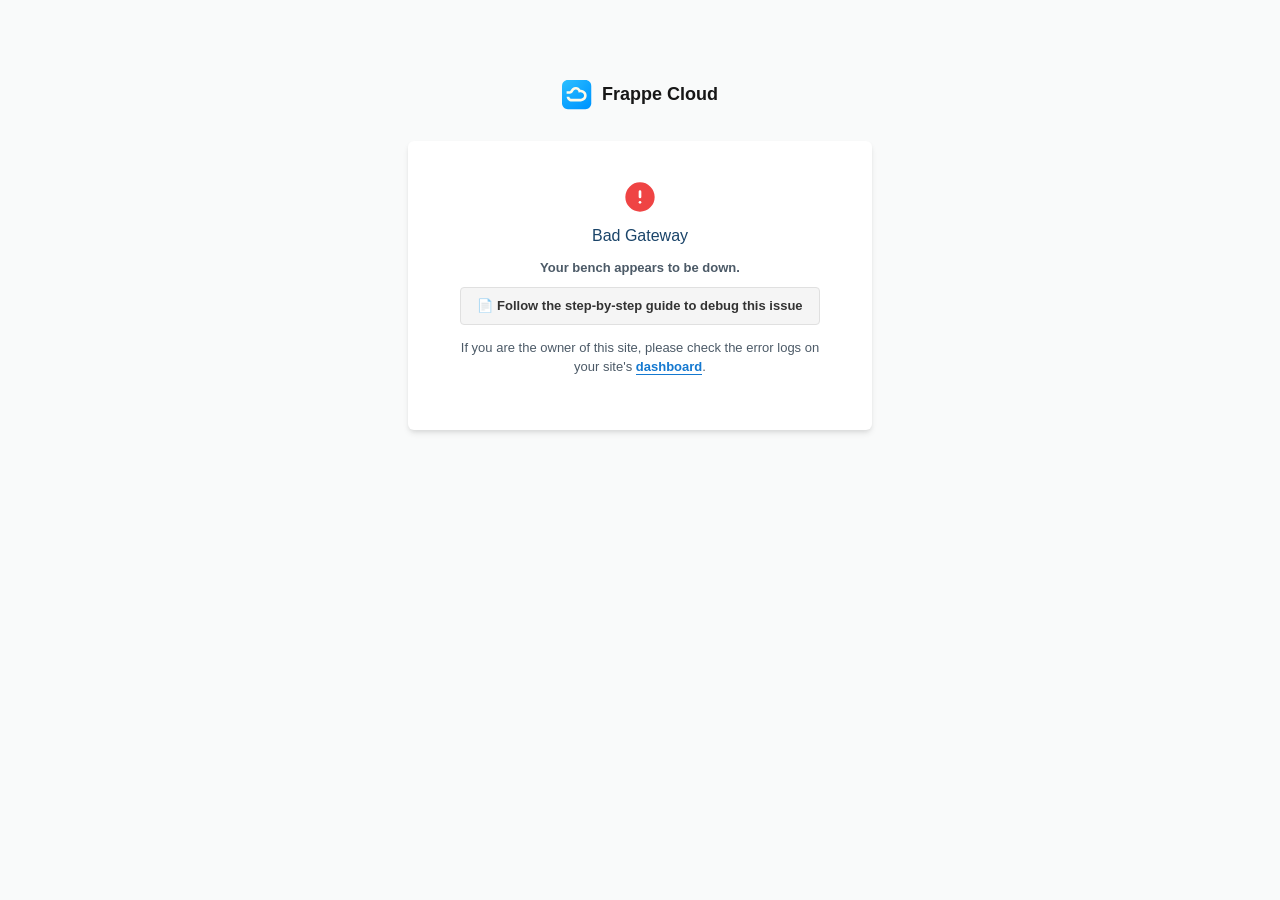
==== agent/pages/bad_gateway.html @ 97add482 "feat(proxy): Add custom error pages for common endpoints These will also link to docs so user can in" ====
<!doctype html>
<html lang="en">
  <head>
    <meta charset="utf-8" />
    <title>Bad Gateway</title>
    <style>
      html {
        -webkit-font-smoothing: antialiased;
        -moz-osx-font-smoothing: grayscale;
      }
      body {
        font-family:
          -apple-system, BlinkMacSystemFont, "Segoe UI", Roboto, Oxygen, Ubuntu,
          Cantarell, "Open Sans", "Helvetica Neue", sans-serif;
        color: #1a4469;
        background-color: #f9fafa;
      }

      .container {
        padding-top: 4rem;
        max-width: 768px;
        margin: 0 auto;
      }

      .logo {
        text-align: center;
        display: flex;
        justify-content: center;
        align-items: center;
      }

      .logo svg {
        height: 2rem;
      }

      .logo h1 {
        font-size: 18px;
        font-weight: 600;
        color: #171717;
      }

      .message-container {
        width: 24rem;
        margin: 0 auto;
        background-color: white;
        padding: 2.5rem;
        margin-top: 1.5rem;
        -webkit-box-shadow:
          0 4px 6px -1px rgba(0, 0, 0, 0.1),
          0 2px 4px -1px rgba(0, 0, 0, 0.06);
        box-shadow:
          0 4px 6px -1px rgba(0, 0, 0, 0.1),
          0 2px 4px -1px rgba(0, 0, 0, 0.06);
        font-size: 13px;
        text-align: center;
        border-radius: 0.375rem;
      }

      .alert-icon svg {
        height: 2rem;
        width: 2rem;
      }

      h1 {
        font-size: 16px;
        font-weight: 500;
      }

      p {
        color: #4c5a67;
        line-height: 1.5;
      }

      a {
        color: #1579d0;
        text-decoration: none;
        border-bottom: 1px solid #1579d0;
      }
    </style>
  </head>

  <body>
    <div class="container">
      <div class="logo">
        <svg
          width="40"
          height="100"
          viewBox="0 0 160 120"
          fill="none"
          xmlns="http://www.w3.org/2000/svg"
        >
          <path
            d="M93.4626 0H23.5665C10.5511 0 0 10.5511 0 23.5665V93.4626C0 106.478 10.5511 117.029 23.5665 117.029H93.4626C106.478 117.029 117.029 106.478 117.029 93.4626V23.5665C117.029 10.5511 106.478 0 93.4626 0Z"
            fill="url(#paint0_radial_0_9)"
          />
          <path
            d="M94.4529 48.9854C89.7801 42.265 81.9046 38.3798 73.7142 38.9048C70.1965 32.552 63.6861 28.3517 56.0732 27.8792C50.7704 27.5642 45.4151 29.4018 41.2674 32.972C38.4322 35.4396 36.3846 38.2748 35.1245 41.4775C34.3895 43.3676 32.7094 44.5751 30.9243 44.5751H18.3761V55.0757H30.9243C37.0671 55.0757 42.5799 51.243 44.8901 45.3102C45.5201 43.6826 46.5702 42.265 48.1453 40.8999C50.1929 39.1148 52.8705 38.1698 55.3907 38.3273C59.1709 38.5898 61.8485 40.3224 63.5286 42.475C65.3137 44.4701 66.3113 47.5678 66.8888 50.6655C70.249 49.7204 73.9242 48.9329 77.4419 49.5104C80.3296 49.9829 83.0072 51.5055 84.9498 53.7631C85.2648 54.1307 85.5798 54.4982 85.8424 54.9182C88.3625 58.5409 88.835 63.0037 87.1549 67.4139C85.6324 71.5091 80.0145 75.2369 75.3418 75.2369H38.7997C33.8119 75.2369 29.7167 71.5091 29.0867 66.7314H18.5861C19.2686 77.337 28.0366 85.7374 38.7997 85.7374H75.3943C84.4248 85.7374 93.9278 79.3321 97.0255 71.1416C99.9132 63.4762 98.9681 55.3907 94.5054 48.9329L94.4529 48.9854Z"
            fill="#FFFAE9"
          />
          <defs>
            <radialGradient
              id="paint0_radial_0_9"
              cx="0"
              cy="0"
              r="1"
              gradientUnits="userSpaceOnUse"
              gradientTransform="translate(-28.5 -58) rotate(54.335) scale(209.246)"
            >
              <stop stop-color="#40D1FF" />
              <stop offset="1" stop-color="#0097FF" />
            </radialGradient>
          </defs>
        </svg>
        <div class="logo-text">
          <h1>Frappe Cloud</h1>
        </div>
      </div>
      <div class="message-container">
        <div class="alert-icon">
          <!-- Red filled circle with white exclamation mark (scaled down via CSS) -->
          <svg
            xmlns="http://www.w3.org/2000/svg"
            viewBox="0 0 24 24"
            fill="none"
            stroke-width="2"
            stroke-linecap="round"
            stroke-linejoin="round"
          >
            <circle cx="12" cy="12" r="10" fill="#EF4444" stroke="#EF4444" />
            <line x1="12" x2="12" y1="8" y2="12" stroke="white" />
            <line x1="12" x2="12.01" y1="16" y2="16" stroke="white" />
          </svg>
        </div>
        <h1>Bad Gateway</h1>
        <p class="message">
          <strong>Your bench appears to be down.</strong>
          <a
            href="https://docs.frappe.io/cloud/performance-error-debugging#502-bad-gateway"
            style="
              display: inline-block;
              margin-top: 10px;
              padding: 8px 16px;
              background: #f5f5f5;
              border-radius: 4px;
              color: #333;
              text-decoration: none;
              font-weight: bold;
              border: 1px solid #e0e0e0;
            "
          >
            📄 Follow the step-by-step guide to debug this issue
          </a>
        </p>
        <p>
          If you are the owner of this site, please check the error logs on your
          site's
          <a class="dashboard-url" href="https://frappecloud.com/dashboard"
            ><strong>dashboard</strong></a
          >.
        </p>
      </div>
    </div>
  </body>

  <script>
    const dashboardUrl = document.querySelector(".dashboard-url");
    const siteName = window.location.hostname;
    dashboardUrl.href = `https://frappecloud.com/dashboard/sites/${siteName}/insights/analytics`;
  </script>
</html>
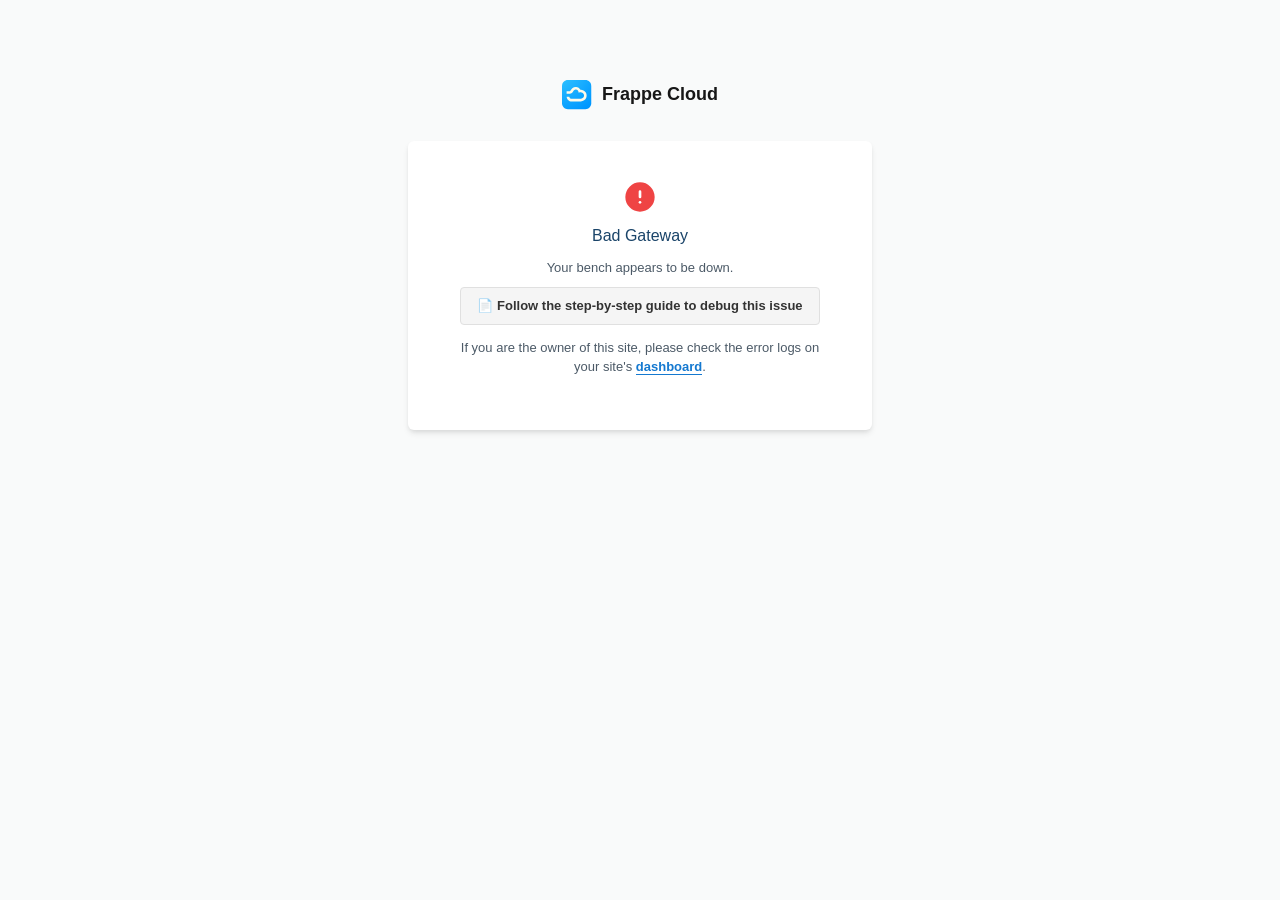
==== commit 39b2523c: "fix(proxy): Remove unnecessary bolding (cherry picked from commit bad620cc875e657d0c242118816a4f9fdb" ====
--- a/agent/pages/bad_gateway.html
+++ b/agent/pages/bad_gateway.html
@@ -133,7 +133,7 @@
         </div>
         <h1>Bad Gateway</h1>
         <p class="message">
-          <strong>Your bench appears to be down.</strong>
+          Your bench appears to be down.
           <a
             href="https://docs.frappe.io/cloud/performance-error-debugging#502-bad-gateway"
             style="
@@ -165,6 +165,6 @@
   <script>
     const dashboardUrl = document.querySelector(".dashboard-url");
     const siteName = window.location.hostname;
-    dashboardUrl.href = `https://frappecloud.com/dashboard/sites/${siteName}/insights/analytics`;
+    dashboardUrl.href = `https://frappecloud.com/dashboard/sites/${siteName}`;
   </script>
 </html>
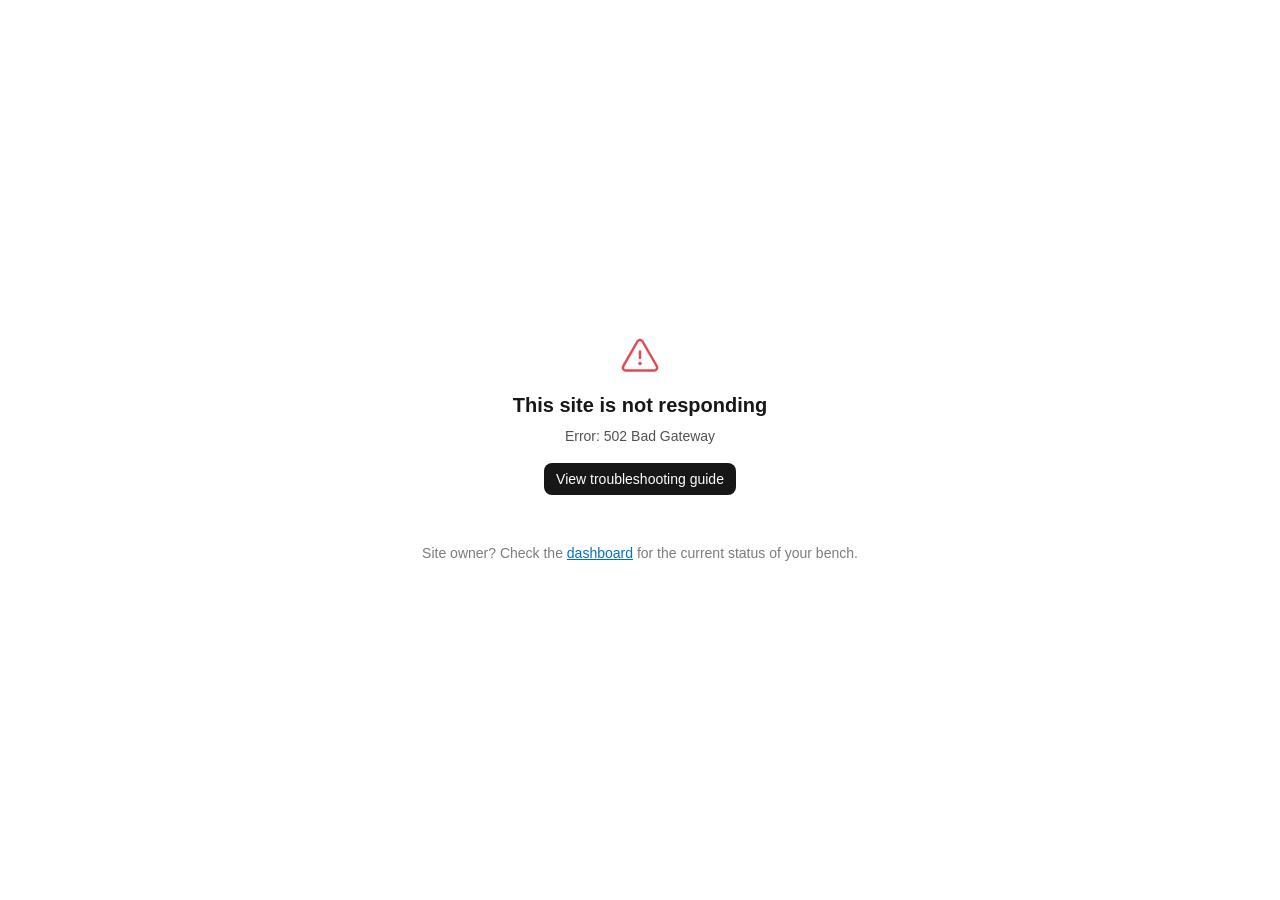
==== commit 0f431c1f: "feat(pages): Redesign the error pages Replace the logo header and shadowed card with a centred icon," ====
--- a/agent/pages/bad_gateway.html
+++ b/agent/pages/bad_gateway.html
@@ -2,169 +2,142 @@
 <html lang="en">
   <head>
     <meta charset="utf-8" />
+    <meta name="viewport" content="width=device-width, initial-scale=1" />
     <title>Bad Gateway</title>
     <style>
+      *,
+      *::before,
+      *::after {
+        margin: 0;
+        padding: 0;
+        box-sizing: border-box;
+      }
+
       html {
         -webkit-font-smoothing: antialiased;
         -moz-osx-font-smoothing: grayscale;
+        color-scheme: light;
       }
+
       body {
         font-family:
           -apple-system, BlinkMacSystemFont, "Segoe UI", Roboto, Oxygen, Ubuntu,
-          Cantarell, "Open Sans", "Helvetica Neue", sans-serif;
-        color: #1a4469;
-        background-color: #f9fafa;
+          Cantarell, "Helvetica Neue", sans-serif;
+        background-color: #ffffff;
+        color: #171717;
+        min-height: 100vh;
+        padding: 24px;
+        display: flex;
+        flex-direction: column;
+        align-items: center;
+        justify-content: center;
+        gap: 48px;
       }
 
-      .container {
-        padding-top: 4rem;
-        max-width: 768px;
-        margin: 0 auto;
+      .content {
+        max-width: 26rem;
+        text-align: center;
+        display: flex;
+        flex-direction: column;
+        align-items: center;
+        gap: 16px;
       }
 
-      .logo {
-        text-align: center;
+      .text {
         display: flex;
-        justify-content: center;
-        align-items: center;
-      }
-
-      .logo svg {
-        height: 2rem;
-      }
-
-      .logo h1 {
-        font-size: 18px;
-        font-weight: 600;
-        color: #171717;
-      }
-
-      .message-container {
-        width: 24rem;
-        margin: 0 auto;
-        background-color: white;
-        padding: 2.5rem;
-        margin-top: 1.5rem;
-        -webkit-box-shadow:
-          0 4px 6px -1px rgba(0, 0, 0, 0.1),
-          0 2px 4px -1px rgba(0, 0, 0, 0.06);
-        box-shadow:
-          0 4px 6px -1px rgba(0, 0, 0, 0.1),
-          0 2px 4px -1px rgba(0, 0, 0, 0.06);
-        font-size: 13px;
-        text-align: center;
-        border-radius: 0.375rem;
-      }
-
-      .alert-icon svg {
-        height: 2rem;
-        width: 2rem;
+        flex-direction: column;
+        gap: 8px;
       }
 
       h1 {
-        font-size: 16px;
-        font-weight: 500;
+        font-size: 20px;
+        font-weight: 600;
+        line-height: 1.3;
       }
 
       p {
-        color: #4c5a67;
+        font-size: 14px;
         line-height: 1.5;
+        color: #525252;
+      }
+
+      .footer {
+        font-size: 14px;
+        line-height: 1.5;
+        text-align: center;
+        color: #7c7c7c;
       }
 
       a {
-        color: #1579d0;
+        color: #0070cc;
+      }
+
+      /* plain-html visited purple. must not reach .button, whose label is white */
+      a:not(.button):visited {
+        color: #551a8b;
+      }
+
+      .button {
+        display: inline-flex;
+        align-items: center;
+        padding: 8px 12px;
+        border-radius: 8px;
+        background-color: #171717;
+        color: #ffffff;
+        font-size: 14px;
         text-decoration: none;
-        border-bottom: 1px solid #1579d0;
+      }
+
+      .button:hover {
+        background-color: #2f2f2f;
       }
     </style>
   </head>
-
   <body>
-    <div class="container">
-      <div class="logo">
-        <svg
-          width="40"
-          height="100"
-          viewBox="0 0 160 120"
-          fill="none"
-          xmlns="http://www.w3.org/2000/svg"
-        >
-          <path
-            d="M93.4626 0H23.5665C10.5511 0 0 10.5511 0 23.5665V93.4626C0 106.478 10.5511 117.029 23.5665 117.029H93.4626C106.478 117.029 117.029 106.478 117.029 93.4626V23.5665C117.029 10.5511 106.478 0 93.4626 0Z"
-            fill="url(#paint0_radial_0_9)"
-          />
-          <path
-            d="M94.4529 48.9854C89.7801 42.265 81.9046 38.3798 73.7142 38.9048C70.1965 32.552 63.6861 28.3517 56.0732 27.8792C50.7704 27.5642 45.4151 29.4018 41.2674 32.972C38.4322 35.4396 36.3846 38.2748 35.1245 41.4775C34.3895 43.3676 32.7094 44.5751 30.9243 44.5751H18.3761V55.0757H30.9243C37.0671 55.0757 42.5799 51.243 44.8901 45.3102C45.5201 43.6826 46.5702 42.265 48.1453 40.8999C50.1929 39.1148 52.8705 38.1698 55.3907 38.3273C59.1709 38.5898 61.8485 40.3224 63.5286 42.475C65.3137 44.4701 66.3113 47.5678 66.8888 50.6655C70.249 49.7204 73.9242 48.9329 77.4419 49.5104C80.3296 49.9829 83.0072 51.5055 84.9498 53.7631C85.2648 54.1307 85.5798 54.4982 85.8424 54.9182C88.3625 58.5409 88.835 63.0037 87.1549 67.4139C85.6324 71.5091 80.0145 75.2369 75.3418 75.2369H38.7997C33.8119 75.2369 29.7167 71.5091 29.0867 66.7314H18.5861C19.2686 77.337 28.0366 85.7374 38.7997 85.7374H75.3943C84.4248 85.7374 93.9278 79.3321 97.0255 71.1416C99.9132 63.4762 98.9681 55.3907 94.5054 48.9329L94.4529 48.9854Z"
-            fill="#FFFAE9"
-          />
-          <defs>
-            <radialGradient
-              id="paint0_radial_0_9"
-              cx="0"
-              cy="0"
-              r="1"
-              gradientUnits="userSpaceOnUse"
-              gradientTransform="translate(-28.5 -58) rotate(54.335) scale(209.246)"
-            >
-              <stop stop-color="#40D1FF" />
-              <stop offset="1" stop-color="#0097FF" />
-            </radialGradient>
-          </defs>
-        </svg>
-        <div class="logo-text">
-          <h1>Frappe Cloud</h1>
-        </div>
+    <div class="content">
+      <svg
+        width="40"
+        height="40"
+        viewBox="0 0 40 40"
+        fill="none"
+        xmlns="http://www.w3.org/2000/svg"
+        aria-hidden="true"
+      >
+        <path
+          d="M17.4 5.5a3 3 0 0 1 5.2 0l14.1 24.5a3 3 0 0 1-2.6 4.5H5.9a3 3 0 0 1-2.6-4.5L17.4 5.5Z"
+          stroke="#E5484D"
+          stroke-width="2.5"
+          stroke-linejoin="round"
+        />
+        <path
+          d="M20 15.5v6.5"
+          stroke="#E5484D"
+          stroke-width="2.5"
+          stroke-linecap="round"
+        />
+        <circle cx="20" cy="27.5" r="1.75" fill="#E5484D" />
+      </svg>
+      <div class="text">
+        <h1>This site is not responding</h1>
+        <p>Error: 502 Bad Gateway</p>
       </div>
-      <div class="message-container">
-        <div class="alert-icon">
-          <!-- Red filled circle with white exclamation mark (scaled down via CSS) -->
-          <svg
-            xmlns="http://www.w3.org/2000/svg"
-            viewBox="0 0 24 24"
-            fill="none"
-            stroke-width="2"
-            stroke-linecap="round"
-            stroke-linejoin="round"
-          >
-            <circle cx="12" cy="12" r="10" fill="#EF4444" stroke="#EF4444" />
-            <line x1="12" x2="12" y1="8" y2="12" stroke="white" />
-            <line x1="12" x2="12.01" y1="16" y2="16" stroke="white" />
-          </svg>
-        </div>
-        <h1>Bad Gateway</h1>
-        <p class="message">
-          Your bench appears to be down.
-          <a
-            href="https://docs.frappe.io/cloud/performance-error-debugging#502-bad-gateway"
-            style="
-              display: inline-block;
-              margin-top: 10px;
-              padding: 8px 16px;
-              background: #f5f5f5;
-              border-radius: 4px;
-              color: #333;
-              text-decoration: none;
-              font-weight: bold;
-              border: 1px solid #e0e0e0;
-            "
-          >
-            📄 Follow the step-by-step guide to debug this issue
-          </a>
-        </p>
-        <p>
-          If you are the owner of this site, please check the error logs on your
-          site's
-          <a class="dashboard-url" href="https://frappecloud.com/dashboard"
-            ><strong>dashboard</strong></a
-          >.
-        </p>
-      </div>
+      <a
+        class="button"
+        href="https://docs.frappe.io/cloud/site/common-issues/502-bad-gateway"
+        >View troubleshooting guide</a
+      >
     </div>
+    <p class="footer">
+      Site owner? Check the
+      <a class="dashboard-url" href="https://frappecloud.com/dashboard"
+        >dashboard</a
+      >
+      for the current status of your bench.
+    </p>
+    <script>
+      // the dashboard link needs the site name, which only the browser knows here
+      document.querySelector(".dashboard-url").href =
+        `https://frappecloud.com/dashboard/sites/${window.location.hostname}`;
+    </script>
   </body>
-
-  <script>
-    const dashboardUrl = document.querySelector(".dashboard-url");
-    const siteName = window.location.hostname;
-    dashboardUrl.href = `https://frappecloud.com/dashboard/sites/${siteName}`;
-  </script>
 </html>
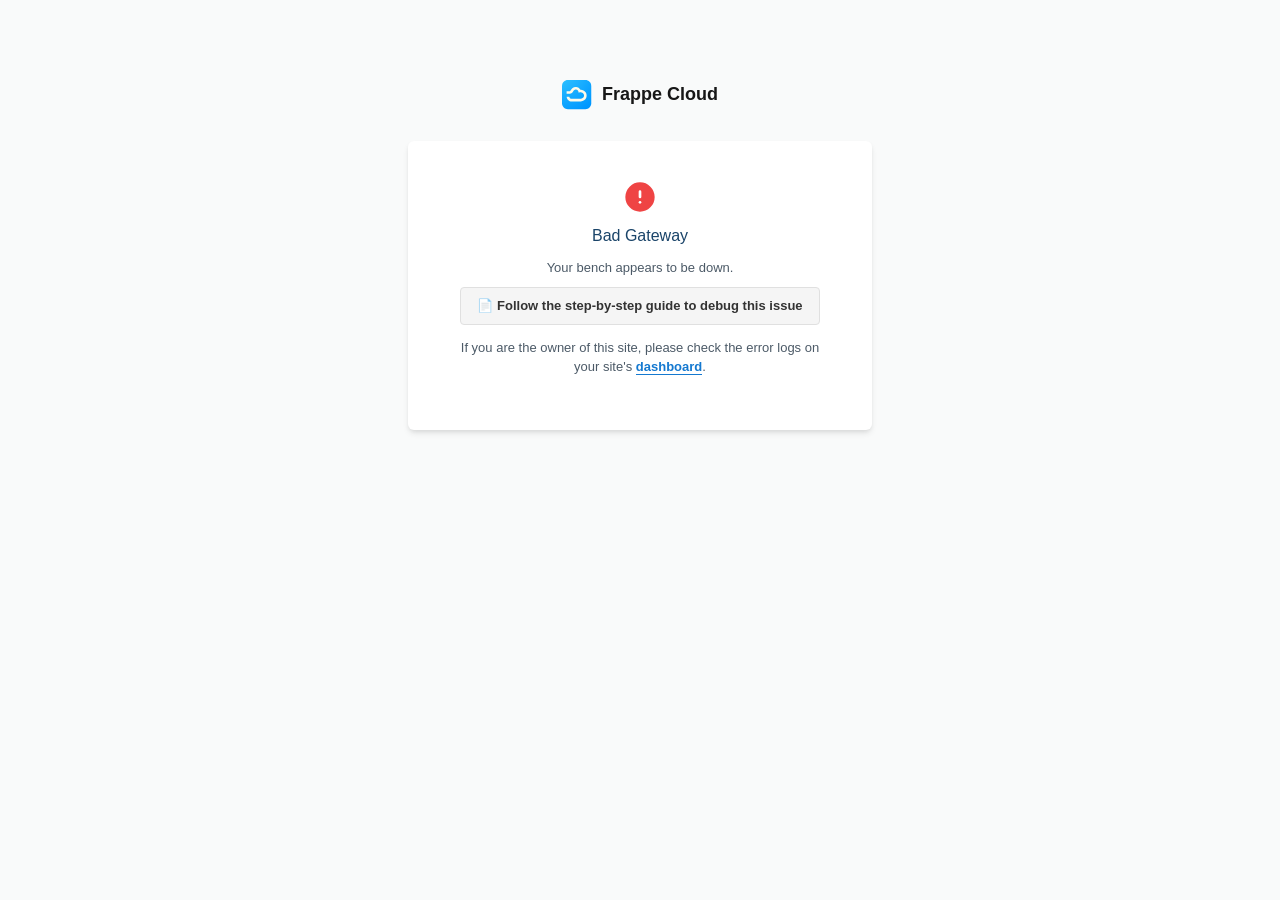
==== commit fd84f19e: "Merge pull request #575 from frappe/mergify/bp/master/pr-573 feat(bench): show custom page for werkz" ====
--- a/agent/pages/bad_gateway.html
+++ b/agent/pages/bad_gateway.html
@@ -2,142 +2,169 @@
 <html lang="en">
   <head>
     <meta charset="utf-8" />
-    <meta name="viewport" content="width=device-width, initial-scale=1" />
     <title>Bad Gateway</title>
     <style>
-      *,
-      *::before,
-      *::after {
-        margin: 0;
-        padding: 0;
-        box-sizing: border-box;
-      }
-
       html {
         -webkit-font-smoothing: antialiased;
         -moz-osx-font-smoothing: grayscale;
-        color-scheme: light;
       }
-
       body {
         font-family:
           -apple-system, BlinkMacSystemFont, "Segoe UI", Roboto, Oxygen, Ubuntu,
-          Cantarell, "Helvetica Neue", sans-serif;
-        background-color: #ffffff;
-        color: #171717;
-        min-height: 100vh;
-        padding: 24px;
-        display: flex;
-        flex-direction: column;
-        align-items: center;
-        justify-content: center;
-        gap: 48px;
+          Cantarell, "Open Sans", "Helvetica Neue", sans-serif;
+        color: #1a4469;
+        background-color: #f9fafa;
       }
 
-      .content {
-        max-width: 26rem;
+      .container {
+        padding-top: 4rem;
+        max-width: 768px;
+        margin: 0 auto;
+      }
+
+      .logo {
         text-align: center;
         display: flex;
-        flex-direction: column;
+        justify-content: center;
         align-items: center;
-        gap: 16px;
       }
 
-      .text {
-        display: flex;
-        flex-direction: column;
-        gap: 8px;
+      .logo svg {
+        height: 2rem;
+      }
+
+      .logo h1 {
+        font-size: 18px;
+        font-weight: 600;
+        color: #171717;
+      }
+
+      .message-container {
+        width: 24rem;
+        margin: 0 auto;
+        background-color: white;
+        padding: 2.5rem;
+        margin-top: 1.5rem;
+        -webkit-box-shadow:
+          0 4px 6px -1px rgba(0, 0, 0, 0.1),
+          0 2px 4px -1px rgba(0, 0, 0, 0.06);
+        box-shadow:
+          0 4px 6px -1px rgba(0, 0, 0, 0.1),
+          0 2px 4px -1px rgba(0, 0, 0, 0.06);
+        font-size: 13px;
+        text-align: center;
+        border-radius: 0.375rem;
+      }
+
+      .alert-icon svg {
+        height: 2rem;
+        width: 2rem;
       }
 
       h1 {
-        font-size: 20px;
-        font-weight: 600;
-        line-height: 1.3;
+        font-size: 16px;
+        font-weight: 500;
       }
 
       p {
-        font-size: 14px;
+        color: #4c5a67;
         line-height: 1.5;
-        color: #525252;
-      }
-
-      .footer {
-        font-size: 14px;
-        line-height: 1.5;
-        text-align: center;
-        color: #7c7c7c;
       }
 
       a {
-        color: #0070cc;
-      }
-
-      /* plain-html visited purple. must not reach .button, whose label is white */
-      a:not(.button):visited {
-        color: #551a8b;
-      }
-
-      .button {
-        display: inline-flex;
-        align-items: center;
-        padding: 8px 12px;
-        border-radius: 8px;
-        background-color: #171717;
-        color: #ffffff;
-        font-size: 14px;
+        color: #1579d0;
         text-decoration: none;
-      }
-
-      .button:hover {
-        background-color: #2f2f2f;
+        border-bottom: 1px solid #1579d0;
       }
     </style>
   </head>
+
   <body>
-    <div class="content">
-      <svg
-        width="40"
-        height="40"
-        viewBox="0 0 40 40"
-        fill="none"
-        xmlns="http://www.w3.org/2000/svg"
-        aria-hidden="true"
-      >
-        <path
-          d="M17.4 5.5a3 3 0 0 1 5.2 0l14.1 24.5a3 3 0 0 1-2.6 4.5H5.9a3 3 0 0 1-2.6-4.5L17.4 5.5Z"
-          stroke="#E5484D"
-          stroke-width="2.5"
-          stroke-linejoin="round"
-        />
-        <path
-          d="M20 15.5v6.5"
-          stroke="#E5484D"
-          stroke-width="2.5"
-          stroke-linecap="round"
-        />
-        <circle cx="20" cy="27.5" r="1.75" fill="#E5484D" />
-      </svg>
-      <div class="text">
-        <h1>This site is not responding</h1>
-        <p>Error: 502 Bad Gateway</p>
+    <div class="container">
+      <div class="logo">
+        <svg
+          width="40"
+          height="100"
+          viewBox="0 0 160 120"
+          fill="none"
+          xmlns="http://www.w3.org/2000/svg"
+        >
+          <path
+            d="M93.4626 0H23.5665C10.5511 0 0 10.5511 0 23.5665V93.4626C0 106.478 10.5511 117.029 23.5665 117.029H93.4626C106.478 117.029 117.029 106.478 117.029 93.4626V23.5665C117.029 10.5511 106.478 0 93.4626 0Z"
+            fill="url(#paint0_radial_0_9)"
+          />
+          <path
+            d="M94.4529 48.9854C89.7801 42.265 81.9046 38.3798 73.7142 38.9048C70.1965 32.552 63.6861 28.3517 56.0732 27.8792C50.7704 27.5642 45.4151 29.4018 41.2674 32.972C38.4322 35.4396 36.3846 38.2748 35.1245 41.4775C34.3895 43.3676 32.7094 44.5751 30.9243 44.5751H18.3761V55.0757H30.9243C37.0671 55.0757 42.5799 51.243 44.8901 45.3102C45.5201 43.6826 46.5702 42.265 48.1453 40.8999C50.1929 39.1148 52.8705 38.1698 55.3907 38.3273C59.1709 38.5898 61.8485 40.3224 63.5286 42.475C65.3137 44.4701 66.3113 47.5678 66.8888 50.6655C70.249 49.7204 73.9242 48.9329 77.4419 49.5104C80.3296 49.9829 83.0072 51.5055 84.9498 53.7631C85.2648 54.1307 85.5798 54.4982 85.8424 54.9182C88.3625 58.5409 88.835 63.0037 87.1549 67.4139C85.6324 71.5091 80.0145 75.2369 75.3418 75.2369H38.7997C33.8119 75.2369 29.7167 71.5091 29.0867 66.7314H18.5861C19.2686 77.337 28.0366 85.7374 38.7997 85.7374H75.3943C84.4248 85.7374 93.9278 79.3321 97.0255 71.1416C99.9132 63.4762 98.9681 55.3907 94.5054 48.9329L94.4529 48.9854Z"
+            fill="#FFFAE9"
+          />
+          <defs>
+            <radialGradient
+              id="paint0_radial_0_9"
+              cx="0"
+              cy="0"
+              r="1"
+              gradientUnits="userSpaceOnUse"
+              gradientTransform="translate(-28.5 -58) rotate(54.335) scale(209.246)"
+            >
+              <stop stop-color="#40D1FF" />
+              <stop offset="1" stop-color="#0097FF" />
+            </radialGradient>
+          </defs>
+        </svg>
+        <div class="logo-text">
+          <h1>Frappe Cloud</h1>
+        </div>
       </div>
-      <a
-        class="button"
-        href="https://docs.frappe.io/cloud/site/common-issues/502-bad-gateway"
-        >View troubleshooting guide</a
-      >
+      <div class="message-container">
+        <div class="alert-icon">
+          <!-- Red filled circle with white exclamation mark (scaled down via CSS) -->
+          <svg
+            xmlns="http://www.w3.org/2000/svg"
+            viewBox="0 0 24 24"
+            fill="none"
+            stroke-width="2"
+            stroke-linecap="round"
+            stroke-linejoin="round"
+          >
+            <circle cx="12" cy="12" r="10" fill="#EF4444" stroke="#EF4444" />
+            <line x1="12" x2="12" y1="8" y2="12" stroke="white" />
+            <line x1="12" x2="12.01" y1="16" y2="16" stroke="white" />
+          </svg>
+        </div>
+        <h1>Bad Gateway</h1>
+        <p class="message">
+          Your bench appears to be down.
+          <a
+            href="https://docs.frappe.io/cloud/site/common-issues/502-bad-gateway"
+            style="
+              display: inline-block;
+              margin-top: 10px;
+              padding: 8px 16px;
+              background: #f5f5f5;
+              border-radius: 4px;
+              color: #333;
+              text-decoration: none;
+              font-weight: bold;
+              border: 1px solid #e0e0e0;
+            "
+          >
+            📄 Follow the step-by-step guide to debug this issue
+          </a>
+        </p>
+        <p>
+          If you are the owner of this site, please check the error logs on your
+          site's
+          <a class="dashboard-url" href="https://frappecloud.com/dashboard"
+            ><strong>dashboard</strong></a
+          >.
+        </p>
+      </div>
     </div>
-    <p class="footer">
-      Site owner? Check the
-      <a class="dashboard-url" href="https://frappecloud.com/dashboard"
-        >dashboard</a
-      >
-      for the current status of your bench.
-    </p>
-    <script>
-      // the dashboard link needs the site name, which only the browser knows here
-      document.querySelector(".dashboard-url").href =
-        `https://frappecloud.com/dashboard/sites/${window.location.hostname}`;
-    </script>
   </body>
+
+  <script>
+    const dashboardUrl = document.querySelector(".dashboard-url");
+    const siteName = window.location.hostname;
+    dashboardUrl.href = `https://frappecloud.com/dashboard/sites/${siteName}`;
+  </script>
 </html>
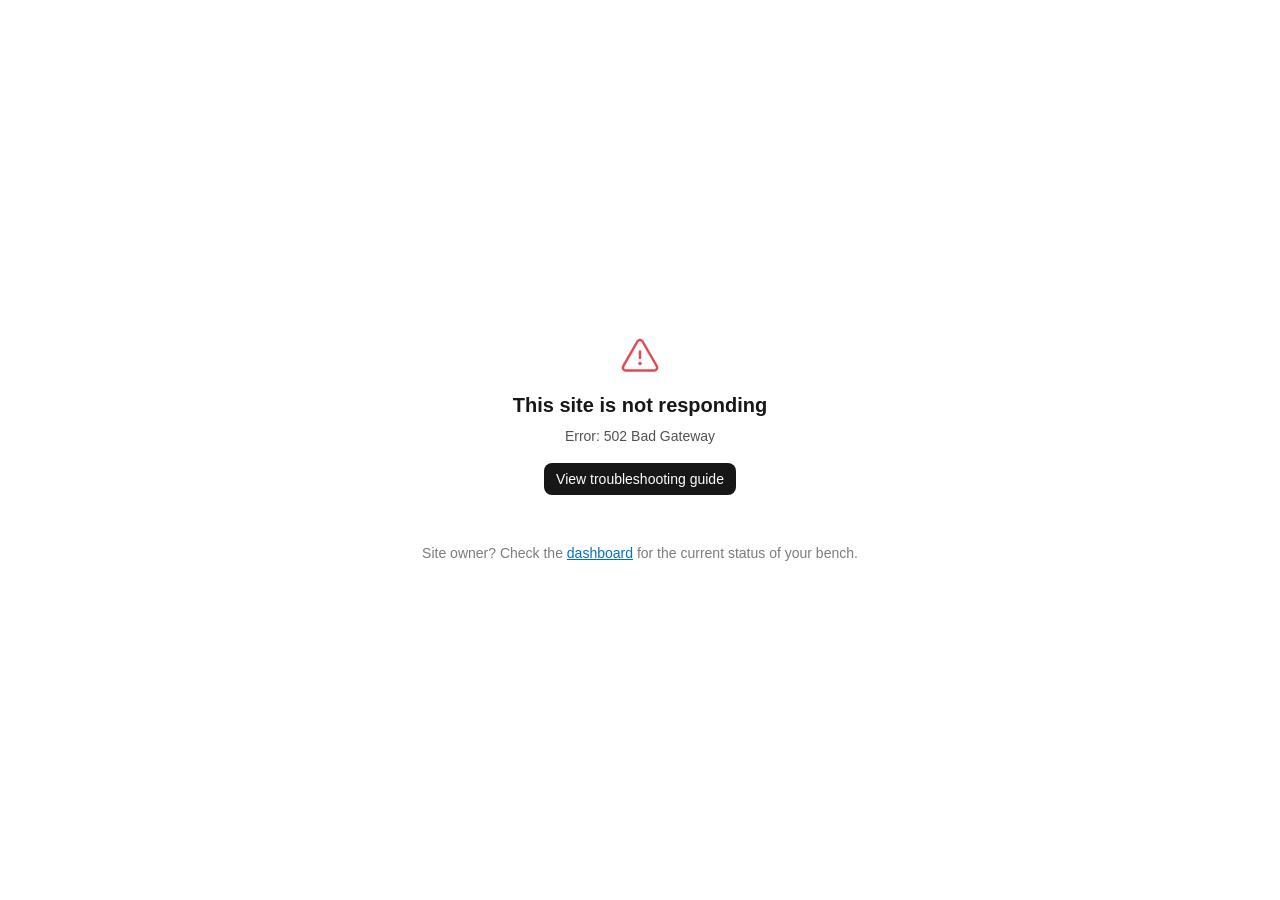
==== commit a3714302: "Merge pull request #581 from frappe/new-error-pages feat(pages): Redesign the error pages" ====
--- a/agent/pages/bad_gateway.html
+++ b/agent/pages/bad_gateway.html
@@ -2,169 +2,142 @@
 <html lang="en">
   <head>
     <meta charset="utf-8" />
+    <meta name="viewport" content="width=device-width, initial-scale=1" />
     <title>Bad Gateway</title>
     <style>
+      *,
+      *::before,
+      *::after {
+        margin: 0;
+        padding: 0;
+        box-sizing: border-box;
+      }
+
       html {
         -webkit-font-smoothing: antialiased;
         -moz-osx-font-smoothing: grayscale;
+        color-scheme: light;
       }
+
       body {
         font-family:
           -apple-system, BlinkMacSystemFont, "Segoe UI", Roboto, Oxygen, Ubuntu,
-          Cantarell, "Open Sans", "Helvetica Neue", sans-serif;
-        color: #1a4469;
-        background-color: #f9fafa;
+          Cantarell, "Helvetica Neue", sans-serif;
+        background-color: #ffffff;
+        color: #171717;
+        min-height: 100vh;
+        padding: 24px;
+        display: flex;
+        flex-direction: column;
+        align-items: center;
+        justify-content: center;
+        gap: 48px;
       }
 
-      .container {
-        padding-top: 4rem;
-        max-width: 768px;
-        margin: 0 auto;
+      .content {
+        max-width: 26rem;
+        text-align: center;
+        display: flex;
+        flex-direction: column;
+        align-items: center;
+        gap: 16px;
       }
 
-      .logo {
-        text-align: center;
+      .text {
         display: flex;
-        justify-content: center;
-        align-items: center;
-      }
-
-      .logo svg {
-        height: 2rem;
-      }
-
-      .logo h1 {
-        font-size: 18px;
-        font-weight: 600;
-        color: #171717;
-      }
-
-      .message-container {
-        width: 24rem;
-        margin: 0 auto;
-        background-color: white;
-        padding: 2.5rem;
-        margin-top: 1.5rem;
-        -webkit-box-shadow:
-          0 4px 6px -1px rgba(0, 0, 0, 0.1),
-          0 2px 4px -1px rgba(0, 0, 0, 0.06);
-        box-shadow:
-          0 4px 6px -1px rgba(0, 0, 0, 0.1),
-          0 2px 4px -1px rgba(0, 0, 0, 0.06);
-        font-size: 13px;
-        text-align: center;
-        border-radius: 0.375rem;
-      }
-
-      .alert-icon svg {
-        height: 2rem;
-        width: 2rem;
+        flex-direction: column;
+        gap: 8px;
       }
 
       h1 {
-        font-size: 16px;
-        font-weight: 500;
+        font-size: 20px;
+        font-weight: 600;
+        line-height: 1.3;
       }
 
       p {
-        color: #4c5a67;
+        font-size: 14px;
         line-height: 1.5;
+        color: #525252;
+      }
+
+      .footer {
+        font-size: 14px;
+        line-height: 1.5;
+        text-align: center;
+        color: #7c7c7c;
       }
 
       a {
-        color: #1579d0;
+        color: #0070cc;
+      }
+
+      /* plain-html visited purple. must not reach .button, whose label is white */
+      a:not(.button):visited {
+        color: #551a8b;
+      }
+
+      .button {
+        display: inline-flex;
+        align-items: center;
+        padding: 8px 12px;
+        border-radius: 8px;
+        background-color: #171717;
+        color: #ffffff;
+        font-size: 14px;
         text-decoration: none;
-        border-bottom: 1px solid #1579d0;
+      }
+
+      .button:hover {
+        background-color: #2f2f2f;
       }
     </style>
   </head>
-
   <body>
-    <div class="container">
-      <div class="logo">
-        <svg
-          width="40"
-          height="100"
-          viewBox="0 0 160 120"
-          fill="none"
-          xmlns="http://www.w3.org/2000/svg"
-        >
-          <path
-            d="M93.4626 0H23.5665C10.5511 0 0 10.5511 0 23.5665V93.4626C0 106.478 10.5511 117.029 23.5665 117.029H93.4626C106.478 117.029 117.029 106.478 117.029 93.4626V23.5665C117.029 10.5511 106.478 0 93.4626 0Z"
-            fill="url(#paint0_radial_0_9)"
-          />
-          <path
-            d="M94.4529 48.9854C89.7801 42.265 81.9046 38.3798 73.7142 38.9048C70.1965 32.552 63.6861 28.3517 56.0732 27.8792C50.7704 27.5642 45.4151 29.4018 41.2674 32.972C38.4322 35.4396 36.3846 38.2748 35.1245 41.4775C34.3895 43.3676 32.7094 44.5751 30.9243 44.5751H18.3761V55.0757H30.9243C37.0671 55.0757 42.5799 51.243 44.8901 45.3102C45.5201 43.6826 46.5702 42.265 48.1453 40.8999C50.1929 39.1148 52.8705 38.1698 55.3907 38.3273C59.1709 38.5898 61.8485 40.3224 63.5286 42.475C65.3137 44.4701 66.3113 47.5678 66.8888 50.6655C70.249 49.7204 73.9242 48.9329 77.4419 49.5104C80.3296 49.9829 83.0072 51.5055 84.9498 53.7631C85.2648 54.1307 85.5798 54.4982 85.8424 54.9182C88.3625 58.5409 88.835 63.0037 87.1549 67.4139C85.6324 71.5091 80.0145 75.2369 75.3418 75.2369H38.7997C33.8119 75.2369 29.7167 71.5091 29.0867 66.7314H18.5861C19.2686 77.337 28.0366 85.7374 38.7997 85.7374H75.3943C84.4248 85.7374 93.9278 79.3321 97.0255 71.1416C99.9132 63.4762 98.9681 55.3907 94.5054 48.9329L94.4529 48.9854Z"
-            fill="#FFFAE9"
-          />
-          <defs>
-            <radialGradient
-              id="paint0_radial_0_9"
-              cx="0"
-              cy="0"
-              r="1"
-              gradientUnits="userSpaceOnUse"
-              gradientTransform="translate(-28.5 -58) rotate(54.335) scale(209.246)"
-            >
-              <stop stop-color="#40D1FF" />
-              <stop offset="1" stop-color="#0097FF" />
-            </radialGradient>
-          </defs>
-        </svg>
-        <div class="logo-text">
-          <h1>Frappe Cloud</h1>
-        </div>
+    <div class="content">
+      <svg
+        width="40"
+        height="40"
+        viewBox="0 0 40 40"
+        fill="none"
+        xmlns="http://www.w3.org/2000/svg"
+        aria-hidden="true"
+      >
+        <path
+          d="M17.4 5.5a3 3 0 0 1 5.2 0l14.1 24.5a3 3 0 0 1-2.6 4.5H5.9a3 3 0 0 1-2.6-4.5L17.4 5.5Z"
+          stroke="#E5484D"
+          stroke-width="2.5"
+          stroke-linejoin="round"
+        />
+        <path
+          d="M20 15.5v6.5"
+          stroke="#E5484D"
+          stroke-width="2.5"
+          stroke-linecap="round"
+        />
+        <circle cx="20" cy="27.5" r="1.75" fill="#E5484D" />
+      </svg>
+      <div class="text">
+        <h1>This site is not responding</h1>
+        <p>Error: 502 Bad Gateway</p>
       </div>
-      <div class="message-container">
-        <div class="alert-icon">
-          <!-- Red filled circle with white exclamation mark (scaled down via CSS) -->
-          <svg
-            xmlns="http://www.w3.org/2000/svg"
-            viewBox="0 0 24 24"
-            fill="none"
-            stroke-width="2"
-            stroke-linecap="round"
-            stroke-linejoin="round"
-          >
-            <circle cx="12" cy="12" r="10" fill="#EF4444" stroke="#EF4444" />
-            <line x1="12" x2="12" y1="8" y2="12" stroke="white" />
-            <line x1="12" x2="12.01" y1="16" y2="16" stroke="white" />
-          </svg>
-        </div>
-        <h1>Bad Gateway</h1>
-        <p class="message">
-          Your bench appears to be down.
-          <a
-            href="https://docs.frappe.io/cloud/site/common-issues/502-bad-gateway"
-            style="
-              display: inline-block;
-              margin-top: 10px;
-              padding: 8px 16px;
-              background: #f5f5f5;
-              border-radius: 4px;
-              color: #333;
-              text-decoration: none;
-              font-weight: bold;
-              border: 1px solid #e0e0e0;
-            "
-          >
-            📄 Follow the step-by-step guide to debug this issue
-          </a>
-        </p>
-        <p>
-          If you are the owner of this site, please check the error logs on your
-          site's
-          <a class="dashboard-url" href="https://frappecloud.com/dashboard"
-            ><strong>dashboard</strong></a
-          >.
-        </p>
-      </div>
+      <a
+        class="button"
+        href="https://docs.frappe.io/cloud/site/common-issues/502-bad-gateway"
+        >View troubleshooting guide</a
+      >
     </div>
+    <p class="footer">
+      Site owner? Check the
+      <a class="dashboard-url" href="https://frappecloud.com/dashboard"
+        >dashboard</a
+      >
+      for the current status of your bench.
+    </p>
+    <script>
+      // the dashboard link needs the site name, which only the browser knows here
+      document.querySelector(".dashboard-url").href =
+        `https://frappecloud.com/dashboard/sites/${window.location.hostname}`;
+    </script>
   </body>
-
-  <script>
-    const dashboardUrl = document.querySelector(".dashboard-url");
-    const siteName = window.location.hostname;
-    dashboardUrl.href = `https://frappecloud.com/dashboard/sites/${siteName}`;
-  </script>
 </html>
